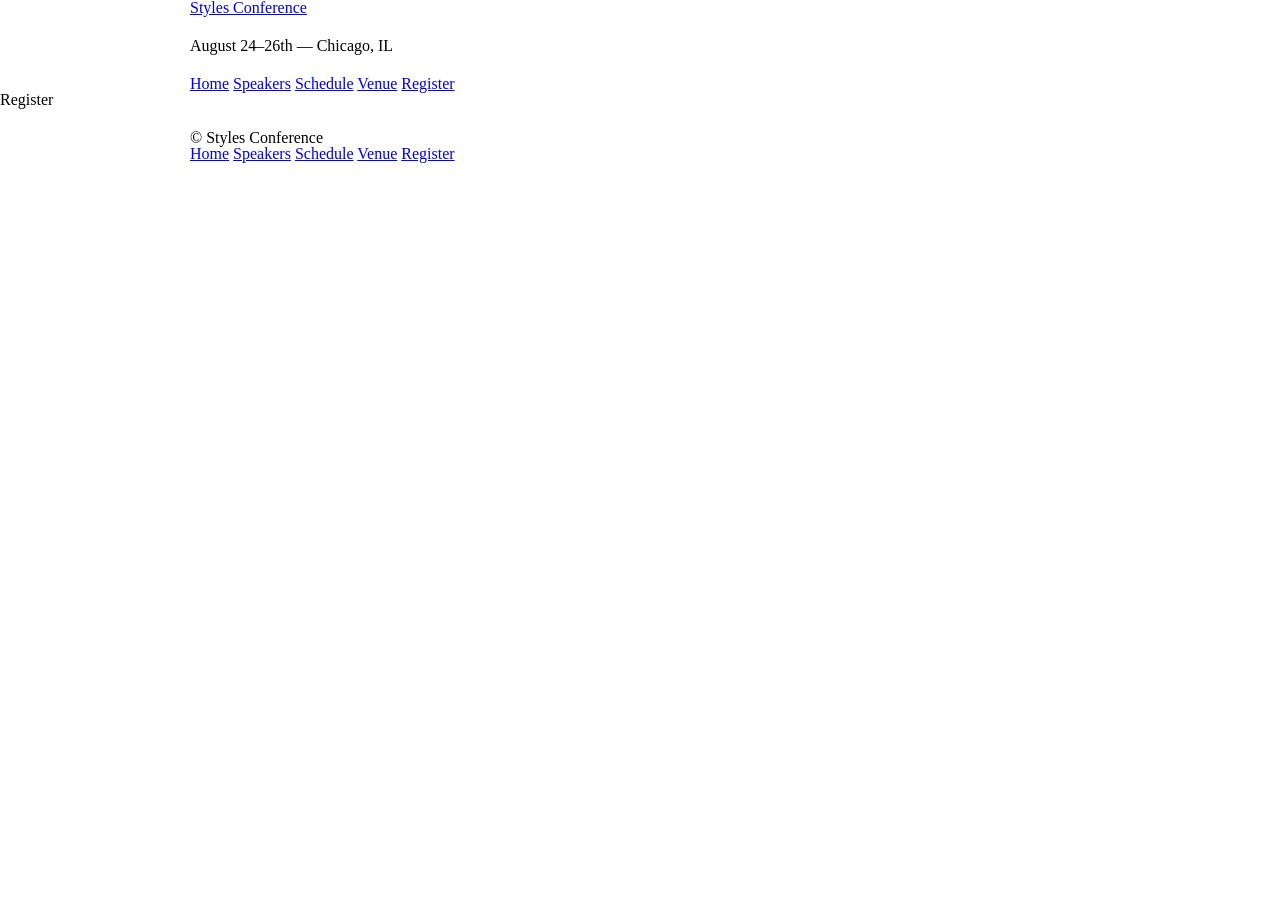
==== class2_From_Shayhhowe/register.html @ 46c4ea2c "Initial commit" ====
<!DOCTYPE html>
<html lang="en">
<head>
    <meta charset="UTF-8">
    <meta name="viewport" content="width=device-width, initial-scale=1.0">
    <title>Register</title>

    <link rel="stylesheet" href="main.css">
</head>
<body>
    <header class="container">
       
        <h1>
            <a href="index.html">Styles Conference</a>
        </h1>
    
        <h3>August 24&ndash;26th &mdash; Chicago, IL</h3>

        <nav>            
            <a href="index.html">Home</a>
            <a href="speakers.html">Speakers</a>
            <a href="schedule.html">Schedule</a>
            <a href="venue.html">Venue</a>
            <a href="register.html">Register</a>
        </nav>
    </header>

    <section>
        <h1>Register</h1>
    </section>

    <footer class="container">
        <small>&copy; Styles Conference</small>
        <nav>            
            <a href="index.html">Home</a>
            <a href="speakers.html">Speakers</a>
            <a href="schedule.html">Schedule</a>
            <a href="venue.html">Venue</a>
            <a href="register.html">Register</a>
        </nav>
        
    </footer>
    
</body>
</html>
---- class2_From_Shayhhowe/main.css ----
/* http://meyerweb.com/eric/tools/css/reset/ 
   v2.0 | 20110126
   License: none (public domain)
*/

html, body, div, span, applet, object, iframe,
h1, h2, h3, h4, h5, h6, p, blockquote, pre,
a, abbr, acronym, address, big, cite, code,
del, dfn, em, img, ins, kbd, q, s, samp,
small, strike, strong, sub, sup, tt, var,
b, u, i, center,
dl, dt, dd, ol, ul, li,
fieldset, form, label, legend,
table, caption, tbody, tfoot, thead, tr, th, td,
article, aside, canvas, details, embed, 
figure, figcaption, footer, header, hgroup, 
menu, nav, output, ruby, section, summary,
time, mark, audio, video {
	margin: 0;
	padding: 0;
	border: 0;
	font-size: 100%;
	font: inherit;
	vertical-align: baseline;
}
/* HTML5 display-role reset for older browsers */
article, aside, details, figcaption, figure, 
footer, header, hgroup, menu, nav, section {
	display: block;
}
body {
	line-height: 1;
}
ol, ul {
	list-style: none;
}
blockquote, q {
	quotes: none;
}
blockquote:before, blockquote:after,
q:before, q:after {
	content: '';
	content: none;
}
table {
	border-collapse: collapse;
	border-spacing: 0;
}

/* 
======================================================
Grid
======================================================

*/
*,
*::before,
*::after {
	-webkit-box-sizing: border-box;
	   -moz-box-sizing: border-box;
	        box-sizing: border-box;
}


.container,
.grid {
	margin: 0 auto;
	
	width: 960px;
}

.container {
	padding-left: 30px;
	padding-right: 30px;
}

/* 
======================================================
Clearfix
======================================================

*/

.group::before,
.group::after {
	content: "";
	display: table;
}

.group::after {
	clear: both;
}

.group {
	clear: both;
	*zoom: 1;
}


/* 
======================================================
Primary header
======================================================

*/
.logo {
	border-top: 4px solid #648880;
	padding: 40px 0 22px 0;
	float: left;

}

/* 
======================================================
Primary footer
======================================================

*/

.primary-footer small {
	float: left;
}

.primary-footer {
	padding-bottom: 44px;
	padding-top: 44px;
}


/* 
======================================================
Typography
======================================================

*/

h1, h3, h4, h5, p {
	margin-bottom: 22px;
}


/* 
======================================================
Buttons
======================================================

*/

.btn {
	border-radius: 5px;
	display: inline-block;
	margin: 0;
}

.btn-alt {
	border: 1px solid #dfe2e5;
	padding: 10px 30px;
}


/* 
======================================================
Home
======================================================

*/

.hero {
	padding: 22px 80px 66px 80px;
}






.col-1-3 {
	width: 33.33%;
}
.col-2-3 {
	width: 66.66%;
}

.col-1-3, 
.col-2-3 {
	display: inline-block;
	vertical-align: top;
}

.grid,
.col-1-3,
.col-2-3 {
	padding-left: 15px;
	padding-right: 15px;
}
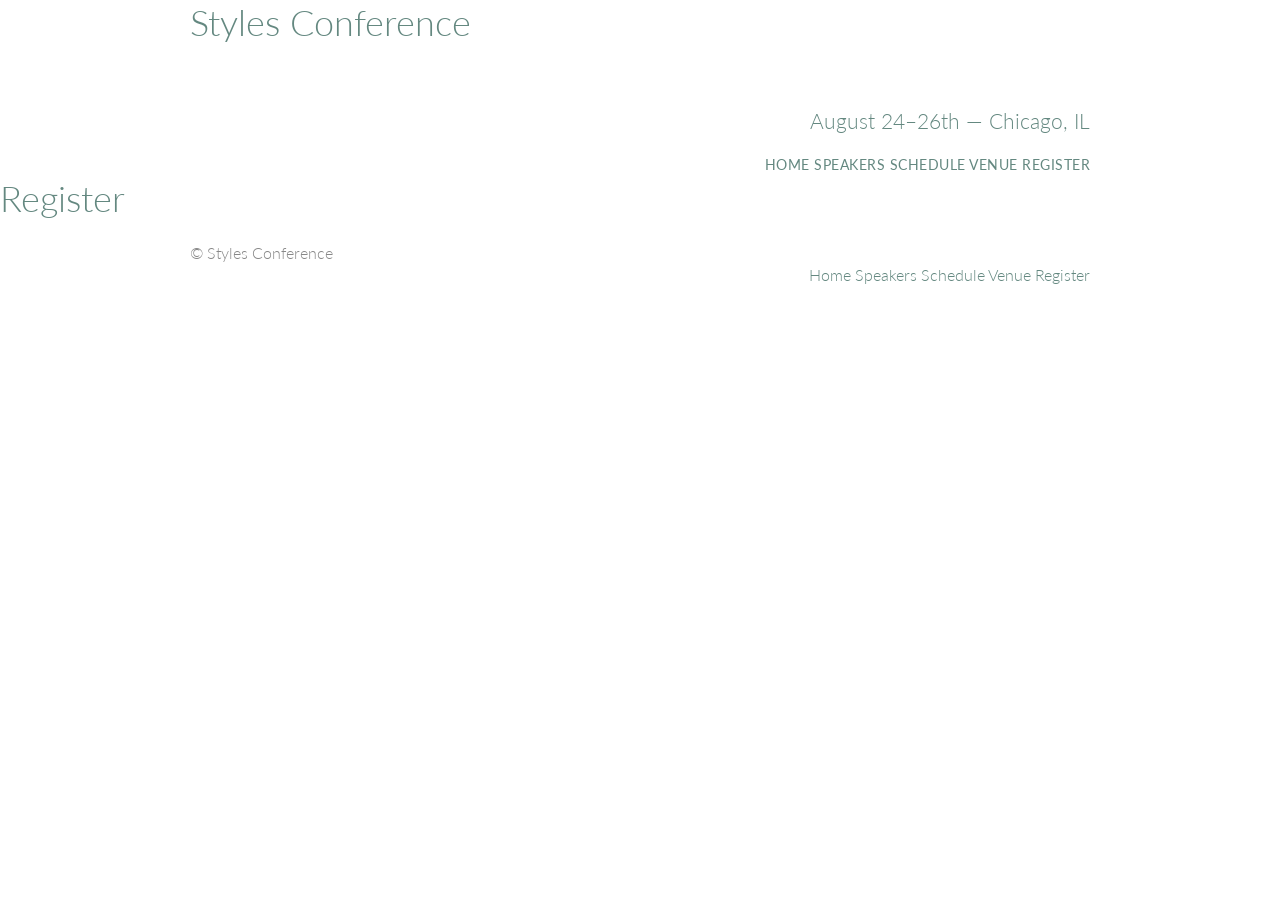
==== commit 411e18ee: "Working with Typographhy Finished" ====
--- a/class2_From_Shayhhowe/register.html
+++ b/class2_From_Shayhhowe/register.html
@@ -6,6 +6,7 @@
     <title>Register</title>
 
     <link rel="stylesheet" href="main.css">
+    <link rel="stylesheet" href="http://fonts.googleapis.com/css?family=Lato:100,300,400">
 </head>
 <body>
     <header class="container">
@@ -14,9 +15,9 @@
             <a href="index.html">Styles Conference</a>
         </h1>
     
-        <h3>August 24&ndash;26th &mdash; Chicago, IL</h3>
+        <h3 class="tagline">August 24&ndash;26th &mdash; Chicago, IL</h3>
 
-        <nav>            
+        <nav class="nav primary-nav">            
             <a href="index.html">Home</a>
             <a href="speakers.html">Speakers</a>
             <a href="schedule.html">Schedule</a>
@@ -31,7 +32,7 @@
 
     <footer class="container">
         <small>&copy; Styles Conference</small>
-        <nav>            
+        <nav class="nav">            
             <a href="index.html">Home</a>
             <a href="speakers.html">Speakers</a>
             <a href="schedule.html">Schedule</a>
--- a/class2_From_Shayhhowe/main.css
+++ b/class2_From_Shayhhowe/main.css
@@ -47,6 +47,20 @@
 	border-spacing: 0;
 }
 
+
+/* 
+======================================================
+Custom styles
+======================================================
+
+*/
+body {
+	color: #888;
+	font: 300 16px/22px "Lato", "Open Sans", "Helvetica Neue", Helvetica, Arial, sans-serif;
+}
+
+
+
 /* 
 ======================================================
 Grid
@@ -108,6 +122,23 @@
 	padding: 40px 0 22px 0;
 	float: left;
 
+	font-size: 48px;
+	font-weight: 100;
+	line-height: 44px;
+	letter-spacing: .5px;
+	text-transform: uppercase;
+
+}
+.tagline {
+	margin: 66px 0 22px 0;
+	text-align: right;
+}
+
+.primary-nav {
+	font-size: 14px;
+	font-weight: 400;
+	letter-spacing: .5px;
+	text-transform: uppercase;
 }
 
 /* 
@@ -119,12 +150,24 @@
 
 .primary-footer small {
 	float: left;
+	font-weight: 400;
 }
 
 .primary-footer {
+	color: #648880;
+	font-size: 14px;
 	padding-bottom: 44px;
 	padding-top: 44px;
 }
+/* 
+======================================================
+Navigation
+======================================================
+
+*/
+.nav {
+	text-align: right;
+}
 
 
 /* 
@@ -137,6 +180,62 @@
 h1, h3, h4, h5, p {
 	margin-bottom: 22px;
 }
+
+h1, h2, h3, h4 {
+	color: #648880;
+}
+
+h1 {
+	font-size: 36px;
+	line-height: 44px;
+}
+
+h2 {
+	font-size: 24px;
+	line-height: 44px;
+}
+
+h3 {
+	font-size: 21px;
+}
+
+h4 {
+	font-size: 18px;
+}
+
+h5 {
+	color: #a9b2b9;
+	font-size: 14px;
+	font-weight: 400;
+	text-transform: uppercase;
+}
+
+strong {
+	font-weight: 400;
+}
+cite, em {
+	font-style: italic;
+}
+
+
+/* 
+======================================================
+Links
+======================================================
+
+*/
+a:hover {
+	color: #a9b2b9;
+}
+a {
+	color: #648880;
+	text-decoration: none;
+}
+p a {
+	border-bottom: 1px solid #dfe2e5;
+}
+
+
 
 
 /* 
@@ -166,11 +265,23 @@
 */
 
 .hero {
+	line-height: 44px;
 	padding: 22px 80px 66px 80px;
-}
-
-
-
+	text-align: center;
+}
+
+.hero h2 {
+	font-size: 36px;
+}
+
+.hero p {
+	font-size: 24px;
+	font-weight: 100;
+}
+
+.teaser a:hover h3 {
+	color: #a9b2b9;
+}
 
 
 
@@ -192,4 +303,5 @@
 .col-2-3 {
 	padding-left: 15px;
 	padding-right: 15px;
-}+}
+
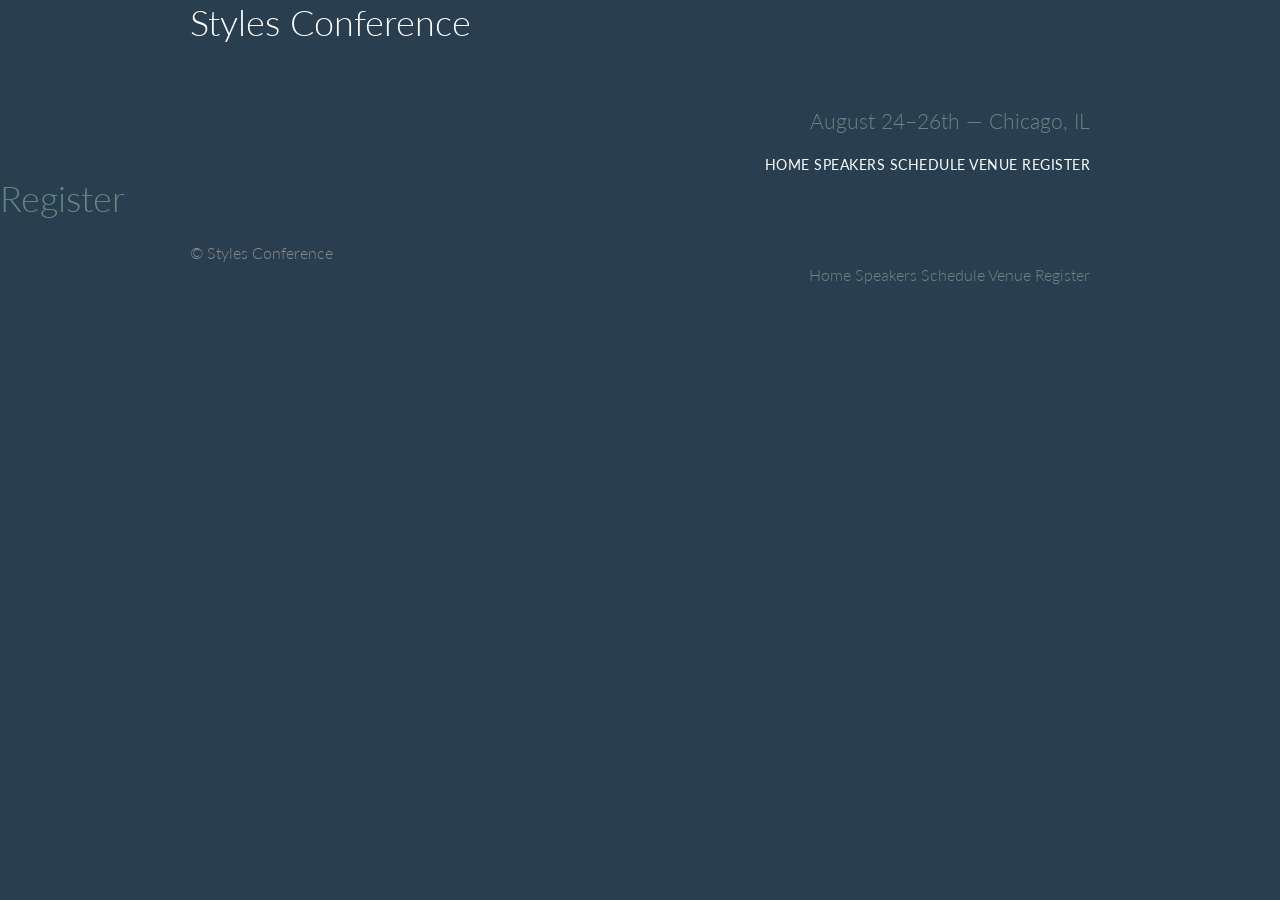
==== commit 36845c77: "Backgrounds and gredients done" ====
--- a/class2_From_Shayhhowe/register.html
+++ b/class2_From_Shayhhowe/register.html
@@ -9,7 +9,7 @@
     <link rel="stylesheet" href="http://fonts.googleapis.com/css?family=Lato:100,300,400">
 </head>
 <body>
-    <header class="container">
+    <header class="primary-header container group">
        
         <h1>
             <a href="index.html">Styles Conference</a>
--- a/class2_From_Shayhhowe/main.css
+++ b/class2_From_Shayhhowe/main.css
@@ -55,6 +55,7 @@
 
 */
 body {
+	background: #293f50;
 	color: #888;
 	font: 300 16px/22px "Lato", "Open Sans", "Helvetica Neue", Helvetica, Arial, sans-serif;
 }
@@ -110,6 +111,35 @@
 	*zoom: 1;
 }
 
+/* 
+======================================================
+Rows
+======================================================
+
+*/
+
+.row {
+	background:#fff;	
+	padding: 66px 0 44px 0;
+}
+
+.row,
+.row-alt {
+	min-width: 960px;
+}
+
+.row-alt {
+	background: #cbe2c1;
+	background: -webkit-linear-gradient(to right, #a1d3b0, #f6f1d3);
+   	background: -moz-linear-gradient(to right, #a1d3b0, #f6f1d3);
+   	background: linear-gradient(to right, #a1d3b0, #f6f1d3);
+   	padding: 44px 0 22px 0;
+}
+
+
+
+
+
 
 /* 
 ======================================================
@@ -235,6 +265,16 @@
 	border-bottom: 1px solid #dfe2e5;
 }
 
+.primary-header a,
+.primary-footer a {
+	color: #fff;
+}
+
+.primary-header a:hover,
+.primary-footer a:hover {
+	color: #648880;
+}
+
 
 
 
@@ -249,13 +289,23 @@
 	border-radius: 5px;
 	display: inline-block;
 	margin: 0;
+	color: #fff;
+	cursor: pointer;
+	font-weight: 400;
+	letter-spacing: .5px;
+	text-transform: uppercase;
 }
 
 .btn-alt {
-	border: 1px solid #dfe2e5;
+	border: 1px solid #fff;
 	padding: 10px 30px;
 }
 
+.btn-alt:hover {
+	background: #fff;
+	color: #648880;
+}
+
 
 /* 
 ======================================================
@@ -265,6 +315,7 @@
 */
 
 .hero {
+	color: #fff;
 	line-height: 44px;
 	padding: 22px 80px 66px 80px;
 	text-align: center;
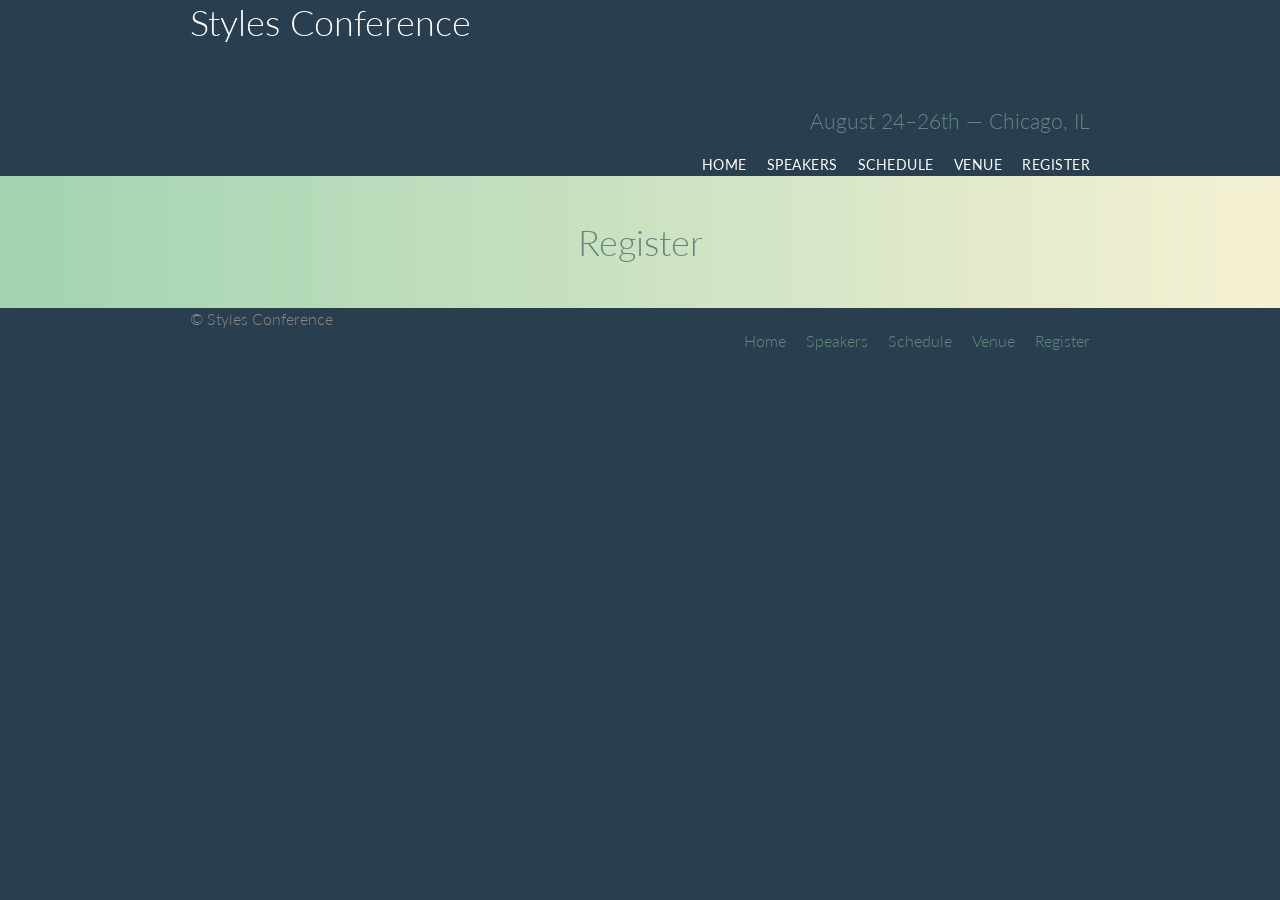
==== commit 6264940f: "Done till Adding media" ====
--- a/class2_From_Shayhhowe/register.html
+++ b/class2_From_Shayhhowe/register.html
@@ -18,26 +18,32 @@
         <h3 class="tagline">August 24&ndash;26th &mdash; Chicago, IL</h3>
 
         <nav class="nav primary-nav">            
-            <a href="index.html">Home</a>
-            <a href="speakers.html">Speakers</a>
-            <a href="schedule.html">Schedule</a>
-            <a href="venue.html">Venue</a>
-            <a href="register.html">Register</a>
+            <ul>
+                <li><a href="index.html">Home</a></li><!--
+             --><li><a href="speakers.html">Speakers</a></li><!--
+             --><li><a href="schedule.html">Schedule</a></li><!--
+             --><li><a href="venue.html">Venue</a></li><!--
+             --><li><a href="register.html">Register</a></li>
+            </ul>
         </nav>
     </header>
 
-    <section>
-        <h1>Register</h1>
+    <section class="row-alt">
+        <div class="lead container">
+            <h1>Register</h1>
+        </div>
     </section>
 
     <footer class="container">
         <small>&copy; Styles Conference</small>
         <nav class="nav">            
-            <a href="index.html">Home</a>
-            <a href="speakers.html">Speakers</a>
-            <a href="schedule.html">Schedule</a>
-            <a href="venue.html">Venue</a>
-            <a href="register.html">Register</a>
+            <ul>
+                <li><a href="index.html">Home</a></li><!--
+             --><li><a href="speakers.html">Speakers</a></li><!--
+             --><li><a href="schedule.html">Schedule</a></li><!--
+             --><li><a href="venue.html">Venue</a></li><!--
+             --><li><a href="register.html">Register</a></li>
+            </ul>
         </nav>
         
     </footer>
--- a/class2_From_Shayhhowe/main.css
+++ b/class2_From_Shayhhowe/main.css
@@ -199,6 +199,16 @@
 	text-align: right;
 }
 
+.nav li {
+	display: inline-block;
+	margin: 0 10px;
+	vertical-align: top;
+}
+
+.nav li:last-child {
+	margin-right: 0;
+}
+
 
 /* 
 ======================================================
@@ -245,6 +255,21 @@
 }
 cite, em {
 	font-style: italic;
+}
+
+
+/*
+  ========================================
+  Leads
+  ========================================
+*/
+
+.lead {
+  text-align: center;
+}
+.lead p {
+  font-size: 21px;
+  line-height: 33px;
 }
 
 
@@ -356,3 +381,54 @@
 	padding-right: 15px;
 }
 
+.teaser img {
+	border-radius: 5px;
+	display: block;
+	margin-bottom: 22px;
+	max-width: 100%;
+}
+
+
+/* 
+======================================================
+Speakers
+======================================================
+
+*/
+
+.speaker-info {
+	border: 1px solid #dfe2e5;
+	border-radius: 5px;
+	margin-top: 88px;
+	padding-bottom: 22px;
+	text-align: center;
+}
+
+.speaker {
+	margin-bottom: 44px;
+}
+
+.speaker-info img {
+	border-radius: 50%;
+	height: 130px;
+	margin: -66px 0 22px 0;
+	vertical-align: top;
+}
+
+
+/*
+  ========================================
+  Venue
+  ========================================
+*/
+
+.venue-theatre {
+  margin-bottom: 66px;
+}
+.venue-hotel {
+  margin-bottom: 22px;
+}
+
+.venue-map {
+	height: 264px;
+}
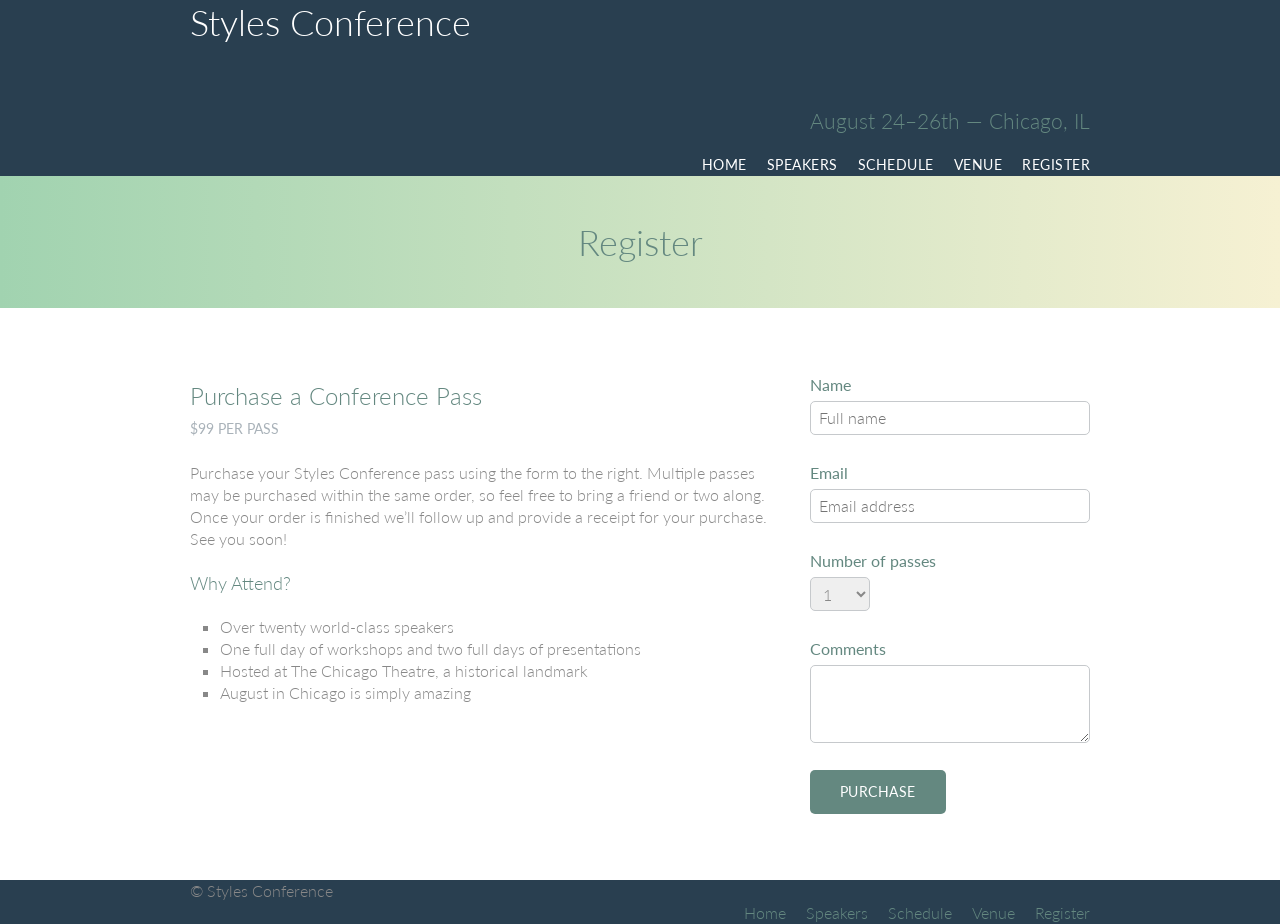
==== commit a2824113: "Done till Data and Tables" ====
--- a/class2_From_Shayhhowe/register.html
+++ b/class2_From_Shayhhowe/register.html
@@ -33,6 +33,56 @@
             <h1>Register</h1>
         </div>
     </section>
+    <section class="row">
+        <div class="grid">
+            <section class="col-2-3">
+                <h2>Purchase a Conference Pass</h2>
+                <h5>$99 per Pass</h5>
+
+                <p>Purchase your Styles Conference pass using the form to the right. Multiple passes may be purchased within the same order, so feel free to bring a friend or two along. Once your order is finished we&#8217;ll follow up and provide a receipt for your purchase. See you soon!</p>
+
+                <h4>Why Attend?</h4>
+
+                <ul class="why-attend">
+                <li>Over twenty world-class speakers</li>
+                    <li>One full day of workshops and two full days of presentations</li>
+                    <li>Hosted at The Chicago Theatre, a historical landmark</li>
+                    <li>August in Chicago is simply amazing</li>
+                </ul>
+            </section><!--  
+            --><form class="col-1-3" action="#" method="post">
+                    <fieldset class="register-group">
+                        <label>
+                            Name
+                            <input type="text" name="name" placeholder="Full name" required>
+                        </label>
+                        <label>
+                            Email
+                            <input type="email" name="email" placeholder="Email address" required>
+                        </label>
+                        <label>
+                            Number of passes
+                            <select name="quantity" required>
+                                <option value="1" selected>1</option>
+                                <option value="2">2</option>
+                                <option value="3">3</option>
+                                <option value="4">4</option>
+                                <option value="5">5</option>
+                            </select>
+                        </label>
+                        <label>
+                            Comments
+                            <textarea name="comments"></textarea>
+                        </label>
+                    </fieldset>
+
+                    <input class="btn btn-default" type="submit" name="submit" value="Purchase">
+
+            </form>
+        </div>
+    </section>
+
+
 
     <footer class="container">
         <small>&copy; Styles Conference</small>
--- a/class2_From_Shayhhowe/main.css
+++ b/class2_From_Shayhhowe/main.css
@@ -331,6 +331,17 @@
 	color: #648880;
 }
 
+.btn-default {
+	border: 0;
+	background: #648880;
+	padding: 11px 30px;
+	font-size: 14px;
+}
+
+.btn-default:hover {
+	background: #77a198;
+}
+
 
 /* 
 ======================================================
@@ -431,4 +442,127 @@
 
 .venue-map {
 	height: 264px;
-}+}
+
+/*
+  ========================================
+  Register
+  ========================================
+*/
+
+.why-attend {
+  list-style: square;
+  margin: 0 0 22px 30px;
+}
+
+form {
+	margin-bottom: 22px;
+}
+
+input,
+select,
+textarea {
+	font: 300 16px/22px "Lato", "Open Sans", "Helvetica Neue", Helvetica, Arial, sans-serif;
+}
+
+.register-group label {
+	color: #648880;
+	cursor: pointer;
+	font-weight: 400;
+}
+
+.register-group input,
+.register-group select,
+.register-group textarea {
+	border: 1px solid #c6c9cc;
+	border-radius: 5px;
+	color: #888;
+	display: block;
+	margin: 5px 0 27px 0;
+	padding: 5px 8px;
+}
+
+.register-group input,
+.register-group textarea {
+	width: 100%;
+}
+
+.register-group select {
+	height: 34px;
+	width: 60px;
+}
+
+.register-group textarea {
+	height: 78px;
+}
+
+/*
+  ========================================
+  Schedule
+  ========================================
+*/
+
+table {
+  margin-bottom: 44px;
+  width: 100%;
+}
+table:last-child {
+  margin-bottom: 0;
+}
+
+th,
+td {
+	padding-bottom: 22px;
+	vertical-align: top;
+}
+th {
+	padding-right: 45px;
+	text-align: right;
+	width: 20%;
+}
+
+td {
+	width: 40%;
+}
+
+thead {
+	line-height: 44px;
+}
+thead th {
+	color: #648880;
+	font-size: 24px;
+}
+tbody th {
+	color: #a9b2b9;
+	font-size: 14px;
+	font-weight: 400;
+	padding-top: 22px;
+	text-transform: uppercase;
+}
+
+tbody td {
+  border-top: 1px solid #dfe2e5;
+  padding-top: 21px;
+}
+tbody td:first-of-type {
+  padding-right: 15px;
+}
+tbody td:last-of-type {
+  padding-left: 15px;
+}
+tbody td:only-of-type {
+  padding-left: 0;
+  padding-right: 0;
+}
+
+table a {
+  color: #888;
+}
+table h4 {
+  margin-bottom: 0;
+}
+
+.schedule-offset {
+  color: #a9b2b9;
+}
+
